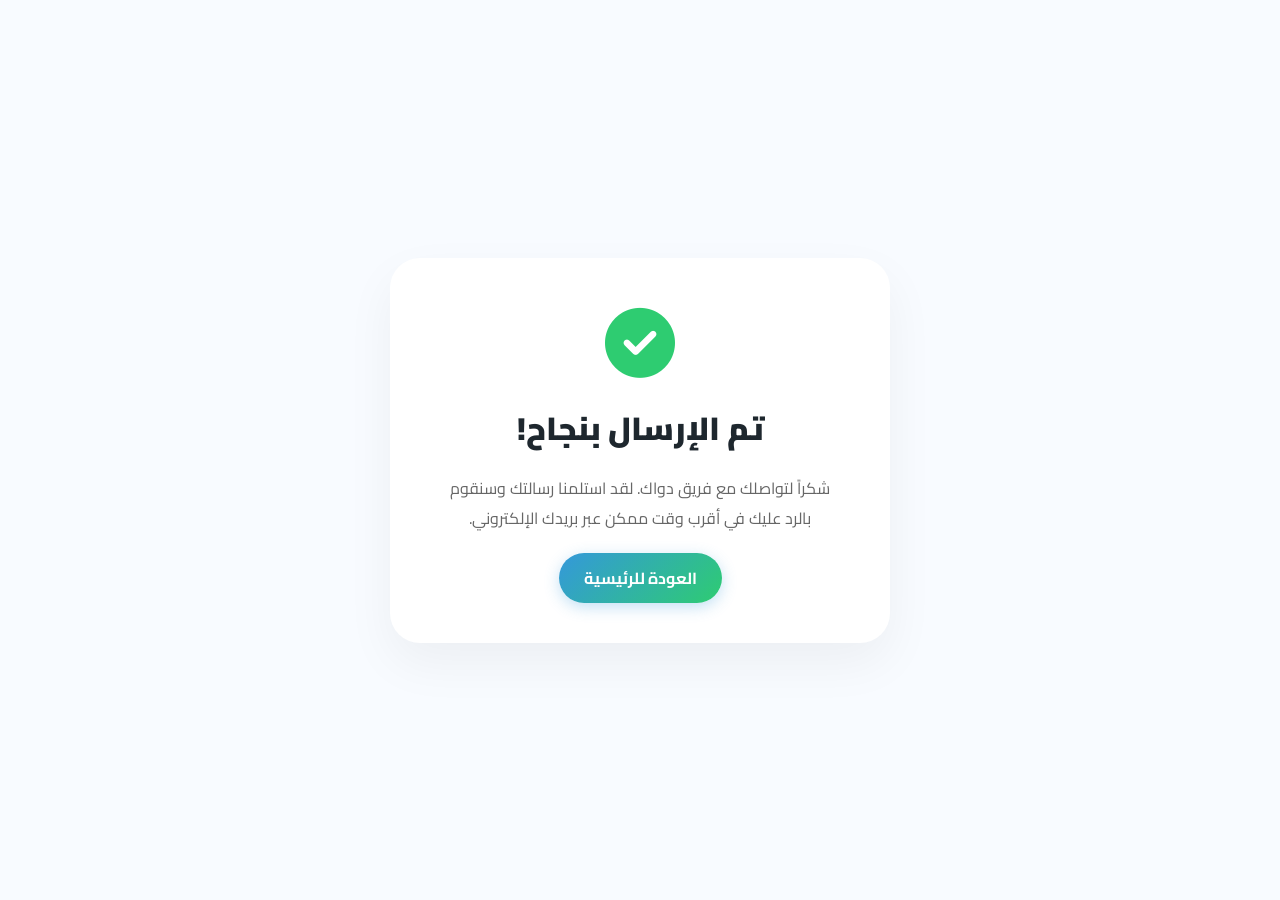
==== thankyou.html @ bd656eaa "Add files via upload" ====
<!DOCTYPE html>
<html lang="ar" dir="rtl">
<head>
    <meta charset="UTF-8">
    <meta name="viewport" content="width=device-width, initial-scale=1.0">
    <title>شكراً لتواصلك | دواك</title>
    <link href="https://fonts.googleapis.com/css2?family=Cairo:wght@400;700;900&display=swap" rel="stylesheet">
    <link rel="stylesheet" href="https://cdnjs.cloudflare.com/ajax/libs/font-awesome/6.4.0/css/all.min.css">
    <link rel="stylesheet" href="style.css">
    <style>
        .thankyou-wrapper {
            height: 100vh;
            display: flex;
            align-items: center;
            justify-content: center;
            text-align: center;
            background: var(--light);
        }
        .thankyou-card {
            background: white;
            padding: 50px;
            border-radius: 30px;
            box-shadow: 0 20px 50px rgba(0,0,0,0.05);
            max-width: 500px;
        }
        .thankyou-card i {
            font-size: 70px;
            color: var(--secondary);
            margin-bottom: 20px;
        }
        .thankyou-card h1 { font-weight: 900; color: var(--dark); margin-bottom: 15px; }
        .thankyou-card p { color: #666; margin-bottom: 30px; }
    </style>
</head>
<body>
    <div class="thankyou-wrapper">
        <div class="thankyou-card">
            <i class="fas fa-check-circle"></i>
            <h1>تم الإرسال بنجاح!</h1>
            <p>شكراً لتواصلك مع فريق دواك. لقد استلمنا رسالتك وسنقوم بالرد عليك في أقرب وقت ممكن عبر بريدك الإلكتروني.</p>
            <a href="index.html" class="btn-main">العودة للرئيسية</a>
        </div>
    </div>
</body>
</html>
---- style.css ----
/* --- إعدادات المتغيرات العامة --- */
:root {
    --primary: #3498db;      /* أزرق طبي */
    --secondary: #2ecc71;    /* أخضر صحي */
    --dark: #1e272e;         /* لون داكن للنصوص */
    --light: #f8fbff;        /* لون خلفية فاتح */
    --white: #ffffff;
    --gradient: linear-gradient(135deg, #3498db 0%, #2ecc71 100%);
}

* {
    margin: 0;
    padding: 0;
    box-sizing: border-box;
    scroll-behavior: smooth; /* تمرير ناعم عند الانتقال بين الأقسام */
}

body {
    font-family: 'Cairo', sans-serif;
    color: var(--dark);
    background-color: var(--white);
    overflow-x: hidden;
}

.container {
    width: 85%;
    max-width: 1200px;
    margin: auto;
}

/* --- الهيدر (متجاوب) --- */
header {
    background: rgba(255, 255, 255, 0.95); /* تأثير Glassmorphism */
    backdrop-filter: blur(10px);
    padding: 15px 0;
    position: sticky;
    top: 0;
    z-index: 1000;
    box-shadow: 0 4px 20px rgba(0,0,0,0.05);
}

.nav-container {
    display: flex;
    justify-content: space-between;
    align-items: center;
}

.logo {
    font-size: 26px;
    font-weight: 900;
    color: var(--secondary);
    letter-spacing: -1px;
}

.logo span { color: var(--primary); }

.nav-links {
    display: flex;
    list-style: none;
}

.nav-links a {
    text-decoration: none;
    color: var(--dark);
    margin: 0 15px;
    font-weight: 600;
    font-size: 15px;
    transition: 0.3s;
}

.nav-links a:hover { color: var(--primary); }

.btn-main {
    background: var(--gradient);
    color: white;
    padding: 10px 25px;
    border-radius: 50px;
    text-decoration: none;
    font-weight: 700;
    box-shadow: 0 4px 15px rgba(52, 152, 219, 0.3);
    transition: 0.3s;
}

.btn-main:hover { transform: scale(1.05); }

/* --- قسم البطل Hero --- */
.hero {
    padding: 100px 0;
    background: radial-gradient(circle at top right, #e3f2fd, #ffffff);
    min-height: 85vh;
    display: flex;
    align-items: center;
    text-align: right;
}

.hero h1 { font-size: 3.8rem; font-weight: 900; line-height: 1.2; margin-bottom: 25px; }
.highlight { 
    color: var(--primary); 
    background: linear-gradient(to right, #3498db, #2ecc71); 
    -webkit-background-clip: text; 
    -webkit-text-fill-color: transparent; 
}
.hero p { font-size: 1.2rem; color: #576574; max-width: 650px; margin-bottom: 40px; }

.hero-btns { display: flex; align-items: center; gap: 20px; }
.btn-primary {
    background: var(--white);
    color: var(--primary);
    padding: 12px 30px;
    text-decoration: none;
    border-radius: 5px;
    font-weight: bold;
    box-shadow: 0 4px 10px rgba(0,0,0,0.1);
    transition: 0.3s;
}
.btn-primary:hover { background: #f0f0f0; }

.store-btns { display: flex; gap: 10px; }
.store-btns img { height: 45px; transition: 0.3s; }
.store-btns img:hover { opacity: 0.8; transform: translateY(-3px); }

/* --- الأقسام المشتركة --- */
section { padding: 80px 0; }
.section-title { text-align: center; margin-bottom: 50px; }
.section-title h2 { font-size: 2.5rem; text-align: center; margin-bottom: 10px; }
.line { width: 70px; height: 5px; background: var(--gradient); margin: 0 auto 50px; border-radius: 10px; }

/* --- عن الشركة --- */
.about { background: var(--light); }
.about-flex { display: flex; align-items: center; gap: 80px; }
.about-image img { 
    width: 100%; 
    border-radius: 30px; 
    box-shadow: 20px 20px 60px #d1d9e6; 
}
.sub-title { color: var(--secondary); font-weight: 700; text-transform: uppercase; }

.stats { display: flex; gap: 30px; margin-top: 40px; }
.stat-item h4 { font-size: 2rem; color: var(--primary); }
.stat-item p { font-size: 1rem; color: #7f8c8d; }

/* تأثير الطفو للصورة */
.floating { animation: floating 3s ease-in-out infinite; }
@keyframes floating {
    0%, 100% { transform: translateY(0); }
    50% { transform: translateY(-20px); }
}

/* --- المميزات --- */
.feature-grid { display: grid; grid-template-columns: repeat(auto-fit, minmax(300px, 1fr)); gap: 30px; }
.feature-card {
    background: var(--white);
    padding: 50px 30px;
    border-radius: 20px;
    text-align: center;
    transition: 0.4s;
    border: 1px solid #f0f0f0;
}
.feature-card:hover { border-color: var(--primary); box-shadow: 0 20px 40px rgba(0,0,0,0.05); }
.icon-box {
    width: 80px; height: 80px; background: var(--light); color: var(--primary);
    border-radius: 50%; display: flex; align-items: center; justify-content: center;
    font-size: 30px; margin: 0 auto 25px; transition: 0.4s;
}
.feature-card:hover .icon-box { background: var(--primary); color: white; }

/* --- قسم لقطات الشاشة ( screenshots ) --- */
.screenshots { background: var(--light); }
.screenshot-grid {
    display: grid;
    grid-template-columns: repeat(4, 1fr);
    gap: 20px;
}

.screenshot-item img {
    width: 100%;
    border-radius: 15px;
    box-shadow: 0 10px 20px rgba(0,0,0,0.1);
    transition: 0.3s;
}

.screenshot-item:hover img {
    transform: scale(1.05);
    box-shadow: 0 15px 30px rgba(0,0,0,0.2);
}

/* --- الآراء --- */
.testimonials { background: var(--white); }
.testimonial-grid { display: flex; gap: 30px; margin-top: 50px; }
.testimonial-item {
    background: var(--light); padding: 40px; border-radius: 25px; flex: 1;
}
.user-info { display: flex; align-items: center; gap: 15px; margin-bottom: 20px; }
.user-info img { width: 60px; height: 60px; border-radius: 50%; object-fit: cover; }
.stars { color: #f1c40f; font-size: 14px; }

/* --- اتصل بنا --- */
.contact-card {
    background: var(--gradient);
    border-radius: 30px;
    padding: 60px;
    color: white;
    text-align: center;
}
.contact-form { margin-top: 40px; }
.form-group { display: flex; gap: 20px; margin-bottom: 20px; }
.contact-form input, .contact-form textarea {
    flex: 1; padding: 15px 20px; border-radius: 15px; border: none; font-family: 'Cairo'; font-size: 16px;
}
.btn-submit {
    background: var(--dark); color: white; padding: 15px 40px; border: none;
    border-radius: 50px; cursor: pointer; font-weight: 700; font-size: 18px; margin-top: 20px;
}

/* --- التذييل --- */
footer { padding: 80px 0 20px; background: #fdfdfd; border-top: 1px solid #eee; }
.footer-flex { display: flex; justify-content: space-between; align-items: center; margin-bottom: 50px; }
.social-links a { font-size: 24px; color: var(--dark); margin-right: 20px; transition: 0.3s; }
.social-links a:hover { color: var(--primary); }
.copyright { text-align: center; border-top: 1px solid #eee; padding-top: 20px; font-size: 14px; color: #888; }

/* --- الموبايل ( متجاوب ) --- */
@media (max-width: 768px) {
    .nav-links, .btn-main { display: none; } /* يفضل إضافة قائمة همبرغر بالـ JS لاحقاً */
    .hero { text-align: center; padding: 60px 0; }
    .hero h1 { font-size: 2.5rem; }
    .hero-btns { flex-direction: column; gap: 10px; }
    .about-flex { flex-direction: column-reverse; text-align: center; }
    .stats { justify-content: center; }
    .screenshot-grid { grid-template-columns: repeat(2, 1fr); }
    .testimonial-grid, .form-group { flex-direction: column; gap: 20px; }
    .contact-card { padding: 40px; }
    .container { width: 90%; }
}




.whatsapp-float {
    position: fixed;
    bottom: 30px;
    left: 30px; /* بما أن الموقع عربي يفضل وضعه على اليسار لعدم حجب الكلام */
    background-color: #25d366;
    color: #FFF;
    border-radius: 50px;
    padding: 10px 20px;
    display: flex;
    align-items: center;
    gap: 10px;
    text-decoration: none;
    font-weight: bold;
    box-shadow: 0 4px 15px rgba(0,0,0,0.2);
    z-index: 9999;
    transition: 0.3s;
}

.whatsapp-float:hover {
    transform: scale(1.1);
    background-color: #128c7e;
    color: white;
}

.whatsapp-float i {
    font-size: 25px;
}

/* إخفاء النص في الشاشات الصغيرة وترك الأيقونة فقط */
@media (max-width: 768px) {
    .whatsapp-float span { display: none; }
    .whatsapp-float { padding: 15px; border-radius: 50%; }
}




/* --- قسم أزرار البطل (Hero Buttons) --- */
.hero-btns {
    display: flex;
    align-items: center;
    gap: 20px; /* مسافة متساوية بين الأزرار */
    margin-top: 30px;
}

/* التنسيق الأساسي للأزرار */
.hero-btns a {
    text-decoration: none;
    font-weight: 700;
    font-size: 16px;
    padding: 15px 35px;
    border-radius: 50px; /* زوايا دائرية بالكامل */
    display: flex;
    align-items: center;
    justify-content: center;
    gap: 10px; /* مسافة بين الأيقونة والنص */
    transition: all 0.4s ease-in-out; /* تحريكات سلسة للكل */
}

/* الزر الأساسي (Primary Button) - تحميل APK */
.btn-primary {
    background: linear-gradient(135deg, #3498db 0%, #2ecc71 100%); /* متدرج لوني (أزرق وأخضر) */
    color: white;
    box-shadow: 0 4px 15px rgba(52, 152, 219, 0.3); /* ظل ناعم */
}

.btn-primary i {
    font-size: 18px;
    transition: transform 0.3s;
}

/* تأثيرات التمرير للزر الأساسي */
.btn-primary:hover {
    transform: translateY(-5px); /* يرتفع قليلاً */
    box-shadow: 0 8px 25px rgba(52, 152, 219, 0.5); /* يزيد الظل */
}

/* تحريك أيقونة التحميل عند التمرير */
.btn-primary:hover i {
    animation: downloadPulse 1s infinite;
}

@keyframes downloadPulse {
    0% { transform: translateY(0); opacity: 1; }
    50% { transform: translateY(3px); opacity: 0.7; }
    100% { transform: translateY(0); opacity: 1; }
}

/* الزر الثانوي (Secondary Outline Button) - اكتشف المزيد */
.btn-secondary-outline {
    background: transparent;
    color: #3498db; /* لون أزرق طبي */
    border: 2px solid transparent;
    position: relative;
    z-index: 1;
}

/* تأثير التعبئة الخلفية للزر الثانوي عند التمرير */
.btn-secondary-outline::before {
    content: '';
    position: absolute;
    top: 0; left: 0;
    width: 100%; height: 100%;
    background: rgba(52, 152, 219, 0.1); /* تعبئة زرقاء شفافة جداً */
    border-radius: 50px;
    border: 2px solid #3498db;
    transition: all 0.3s ease-in-out;
    z-index: -1;
}

.btn-secondary-outline i {
    font-size: 16px;
    transition: transform 0.3s;
}

/* تأثيرات التمرير للزر الثانوي */
.btn-secondary-outline:hover {
    background: #3498db;
    color: white;
}

/* تحريك السهم لليسار عند التمرير (بما أن الموقع عربي) */
.btn-secondary-outline:hover i {
    transform: translateX(-5px);
}

/* --- توافق الأزرار مع الموبايل --- */
@media (max-width: 768px) {
    .hero-btns {
        flex-direction: column; /* الأزرار تحت بعضها في الموبايل */
        gap: 15px;
        width: 100%;
    }
    
    .hero-btns a {
        width: 100%; /* تأخذ العرض الكامل */
    }
}







/* --- تحسين قسم اتصل بنا --- */
.contact {
    padding: 100px 0;
    background: radial-gradient(circle at bottom left, #e3f2fd 0%, #ffffff 50%);
}

.contact-wrapper {
    display: flex;
    gap: 50px;
    background: #ffffff;
    padding: 40px;
    border-radius: 40px;
    box-shadow: 0 20px 50px rgba(0,0,0,0.05);
    border: 1px solid rgba(52, 152, 219, 0.1);
    align-items: center;
}

/* معلومات التواصل */
.contact-info {
    flex: 1;
}

.contact-info h2 {
    font-size: 2.2rem;
    color: var(--dark);
    margin-bottom: 15px;
    font-weight: 900;
}

.contact-info p {
    color: #666;
    margin-bottom: 30px;
}

.info-items {
    display: flex;
    flex-direction: column;
    gap: 20px;
}

.info-item {
    display: flex;
    align-items: center;
    gap: 15px;
}

.info-item i {
    width: 50px;
    height: 50px;
    background: var(--light);
    color: var(--primary);
    display: flex;
    align-items: center;
    justify-content: center;
    border-radius: 15px;
    font-size: 20px;
}

.info-item span {
    display: block;
    font-size: 13px;
    color: #888;
}

.info-item p {
    margin: 0;
    font-weight: 700;
    color: var(--dark);
}

/* تصميم النموذج */
.contact-card {
    flex: 1.2;
    background: var(--light);
    padding: 35px;
    border-radius: 30px;
}

.form-row {
    display: flex;
    gap: 20px;
    margin-bottom: 20px;
}

.input-group {
    flex: 1;
    display: flex;
    flex-direction: column;
    gap: 8px;
    margin-bottom: 20px;
}

.input-group label {
    font-weight: 700;
    font-size: 14px;
    color: var(--dark);
    margin-right: 5px;
}

.input-group input, 
.input-group textarea {
    padding: 15px 20px;
    border: 2px solid #eef2f6;
    border-radius: 15px;
    font-family: 'Cairo';
    font-size: 15px;
    transition: 0.3s;
    background: white;
}

.input-group input:focus, 
.input-group textarea:focus {
    outline: none;
    border-color: var(--primary);
    box-shadow: 0 0 0 4px rgba(52, 152, 219, 0.1);
}

/* زر الإرسال المطور */
.btn-submit-modern {
    width: 100%;
    background: var(--gradient);
    color: white;
    border: none;
    padding: 18px;
    border-radius: 15px;
    font-family: 'Cairo';
    font-weight: 700;
    font-size: 17px;
    cursor: pointer;
    display: flex;
    align-items: center;
    justify-content: center;
    gap: 12px;
    transition: 0.4s;
    box-shadow: 0 10px 20px rgba(52, 152, 219, 0.2);
}

.btn-submit-modern:hover {
    transform: translateY(-3px);
    box-shadow: 0 15px 30px rgba(52, 152, 219, 0.4);
}

.btn-submit-modern i {
    transition: 0.3s;
}

.btn-submit-modern:hover i {
    transform: translate(-5px, -5px) scale(1.2); /* حركة الطائرة الورقية */
}

/* توافق الموبايل */
@media (max-width: 992px) {
    .contact-wrapper {
        flex-direction: column;
        padding: 30px;
    }
    .form-row {
        flex-direction: column;
        gap: 0;
    }
}
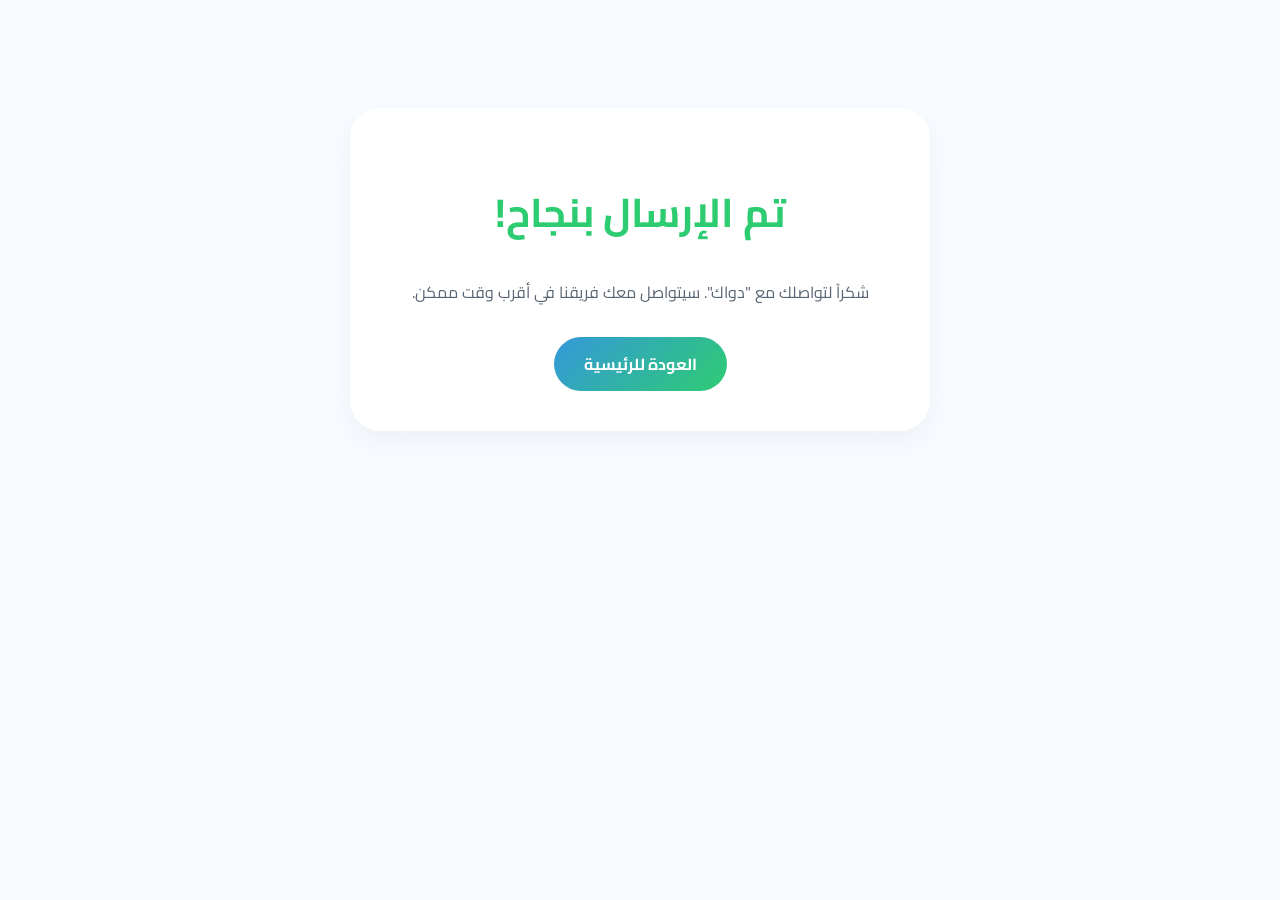
==== commit 8de159af: "Update thankyou.html" ====
--- a/thankyou.html
+++ b/thankyou.html
@@ -3,43 +3,21 @@
 <head>
     <meta charset="UTF-8">
     <meta name="viewport" content="width=device-width, initial-scale=1.0">
-    <title>شكراً لتواصلك | دواك</title>
+    <title>شكراً لك - دواك</title>
     <link href="https://fonts.googleapis.com/css2?family=Cairo:wght@400;700;900&display=swap" rel="stylesheet">
-    <link rel="stylesheet" href="https://cdnjs.cloudflare.com/ajax/libs/font-awesome/6.4.0/css/all.min.css">
-    <link rel="stylesheet" href="style.css">
     <style>
-        .thankyou-wrapper {
-            height: 100vh;
-            display: flex;
-            align-items: center;
-            justify-content: center;
-            text-align: center;
-            background: var(--light);
-        }
-        .thankyou-card {
-            background: white;
-            padding: 50px;
-            border-radius: 30px;
-            box-shadow: 0 20px 50px rgba(0,0,0,0.05);
-            max-width: 500px;
-        }
-        .thankyou-card i {
-            font-size: 70px;
-            color: var(--secondary);
-            margin-bottom: 20px;
-        }
-        .thankyou-card h1 { font-weight: 900; color: var(--dark); margin-bottom: 15px; }
-        .thankyou-card p { color: #666; margin-bottom: 30px; }
+        body { font-family: 'Cairo', sans-serif; text-align: center; padding: 100px 20px; background: #f8fbff; color: #1e272e; }
+        .card { max-width: 500px; margin: auto; background: white; padding: 40px; border-radius: 30px; box-shadow: 0 10px 30px rgba(0,0,0,0.05); }
+        h1 { color: #2ecc71; font-size: 2.5rem; }
+        p { color: #576574; margin-bottom: 30px; }
+        .btn { background: linear-gradient(135deg, #3498db 0%, #2ecc71 100%); color: white; padding: 12px 30px; text-decoration: none; border-radius: 50px; font-weight: bold; display: inline-block; }
     </style>
 </head>
 <body>
-    <div class="thankyou-wrapper">
-        <div class="thankyou-card">
-            <i class="fas fa-check-circle"></i>
-            <h1>تم الإرسال بنجاح!</h1>
-            <p>شكراً لتواصلك مع فريق دواك. لقد استلمنا رسالتك وسنقوم بالرد عليك في أقرب وقت ممكن عبر بريدك الإلكتروني.</p>
-            <a href="index.html" class="btn-main">العودة للرئيسية</a>
-        </div>
+    <div class="card">
+        <h1>تم الإرسال بنجاح!</h1>
+        <p>شكراً لتواصلك مع "دواك". سيتواصل معك فريقنا في أقرب وقت ممكن.</p>
+        <a href="index.html" class="btn">العودة للرئيسية</a>
     </div>
 </body>
-</html>+</html>
